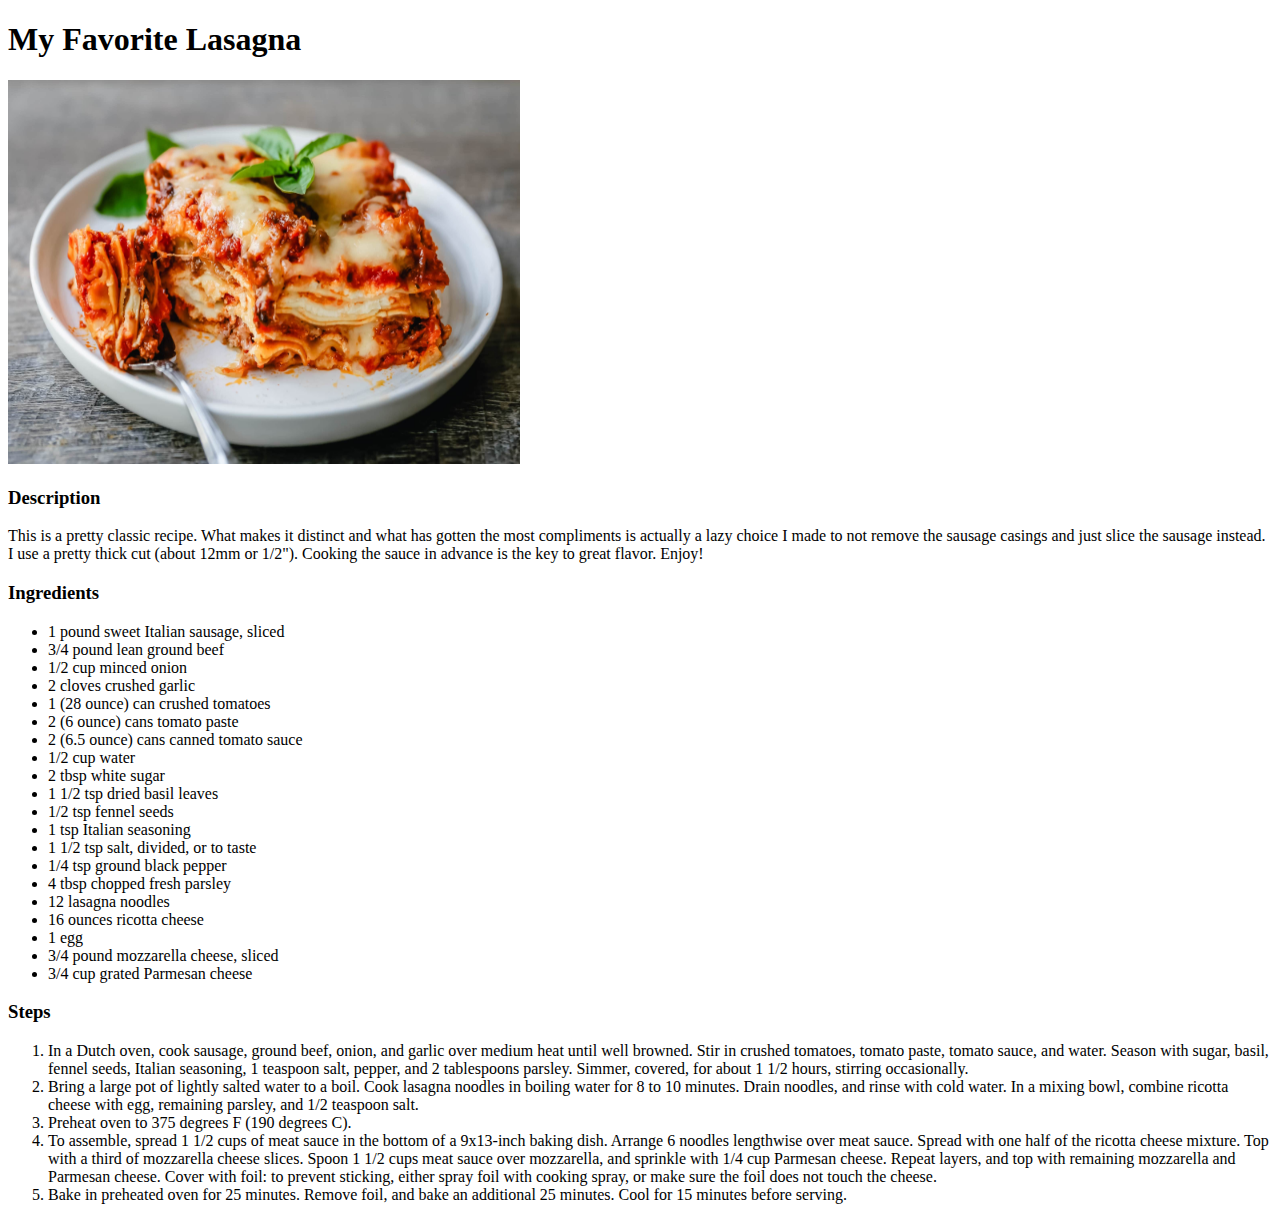
==== recipes/lasagna.html @ b22b0edd "lasagna page completed. git status" ====
<!DOCTYPE html>
<html lang="en">
<head>
    <meta charset="UTF-8">
    <title>Lasagna</title>
</head>
<body>
    <h1>My Favorite Lasagna</h1>

    <img src="../images/lasagna.jpg" alt="a slice of lasgana on a plate" width="512px" height="384px">

    <h3>Description</h3>

    <p>
        This is a pretty classic recipe. What makes it distinct and what has gotten the most compliments is
        actually a lazy choice I made to not remove the sausage casings and just slice the sausage instead.
        I use a pretty thick cut (about 12mm or 1/2"). Cooking the sauce in advance is the key to great flavor. Enjoy!
    </p>

    <h3>Ingredients</h3>

    <ul>
        <li>1 pound sweet Italian sausage, sliced</li>
        <li>3/4 pound lean ground beef</li>
        <li>1/2 cup minced onion</li>
        <li>2 cloves crushed garlic</li>
        <li>1 (28 ounce) can crushed tomatoes</li>
        <li>2 (6 ounce) cans tomato paste</li>
        <li>2 (6.5 ounce) cans canned tomato sauce</li>
        <li>1/2 cup water</li>
        <li>2 tbsp white sugar</li>
        <li>1 1/2 tsp dried basil leaves</li>
        <li>1/2 tsp fennel seeds</li>
        <li>1 tsp Italian seasoning</li>
        <li>1 1/2 tsp salt, divided, or to taste</li>
        <li>1/4 tsp ground black pepper</li>
        <li>4 tbsp chopped fresh parsley</li>
        <li>12 lasagna noodles</li>
        <li>16 ounces ricotta cheese</li>
        <li>1 egg</li>
        <li>3/4 pound mozzarella cheese, sliced</li>
        <li>3/4 cup grated Parmesan cheese</li>
    </ul>

    <h3>Steps</h3>

    <ol>
        <li>In a Dutch oven, cook sausage, ground beef, onion, and garlic over medium heat
            until well browned. Stir in crushed tomatoes, tomato paste, tomato sauce, and
            water. Season with sugar, basil, fennel seeds, Italian seasoning, 1 teaspoon
            salt, pepper, and 2 tablespoons parsley. Simmer, covered, for about 1 1/2
            hours, stirring occasionally.</li>
        <li>Bring a large pot of lightly salted water to a boil. Cook lasagna noodles in
            boiling water for 8 to 10 minutes. Drain noodles, and rinse with cold water.
            In a mixing bowl, combine ricotta cheese with egg, remaining parsley, and
            1/2 teaspoon salt.</li>
        <li>Preheat oven to 375 degrees F (190 degrees C).</li>
        <li>To assemble, spread 1 1/2 cups of meat sauce in the bottom of a 9x13-inch
            baking dish. Arrange 6 noodles lengthwise over meat sauce. Spread with
            one half of the ricotta cheese mixture. Top with a third of mozzarella
            cheese slices. Spoon 1 1/2 cups meat sauce over mozzarella, and
            sprinkle with 1/4 cup Parmesan cheese. Repeat layers, and top with
            remaining mozzarella and Parmesan cheese. Cover with foil: to prevent
            sticking, either spray foil with cooking spray, or make sure the foil
            does not touch the cheese.</li>
        <li>Bake in preheated oven for 25 minutes. Remove foil, and bake an additional
            25 minutes. Cool for 15 minutes before serving.</li>
    </ol>
</body>
</html>
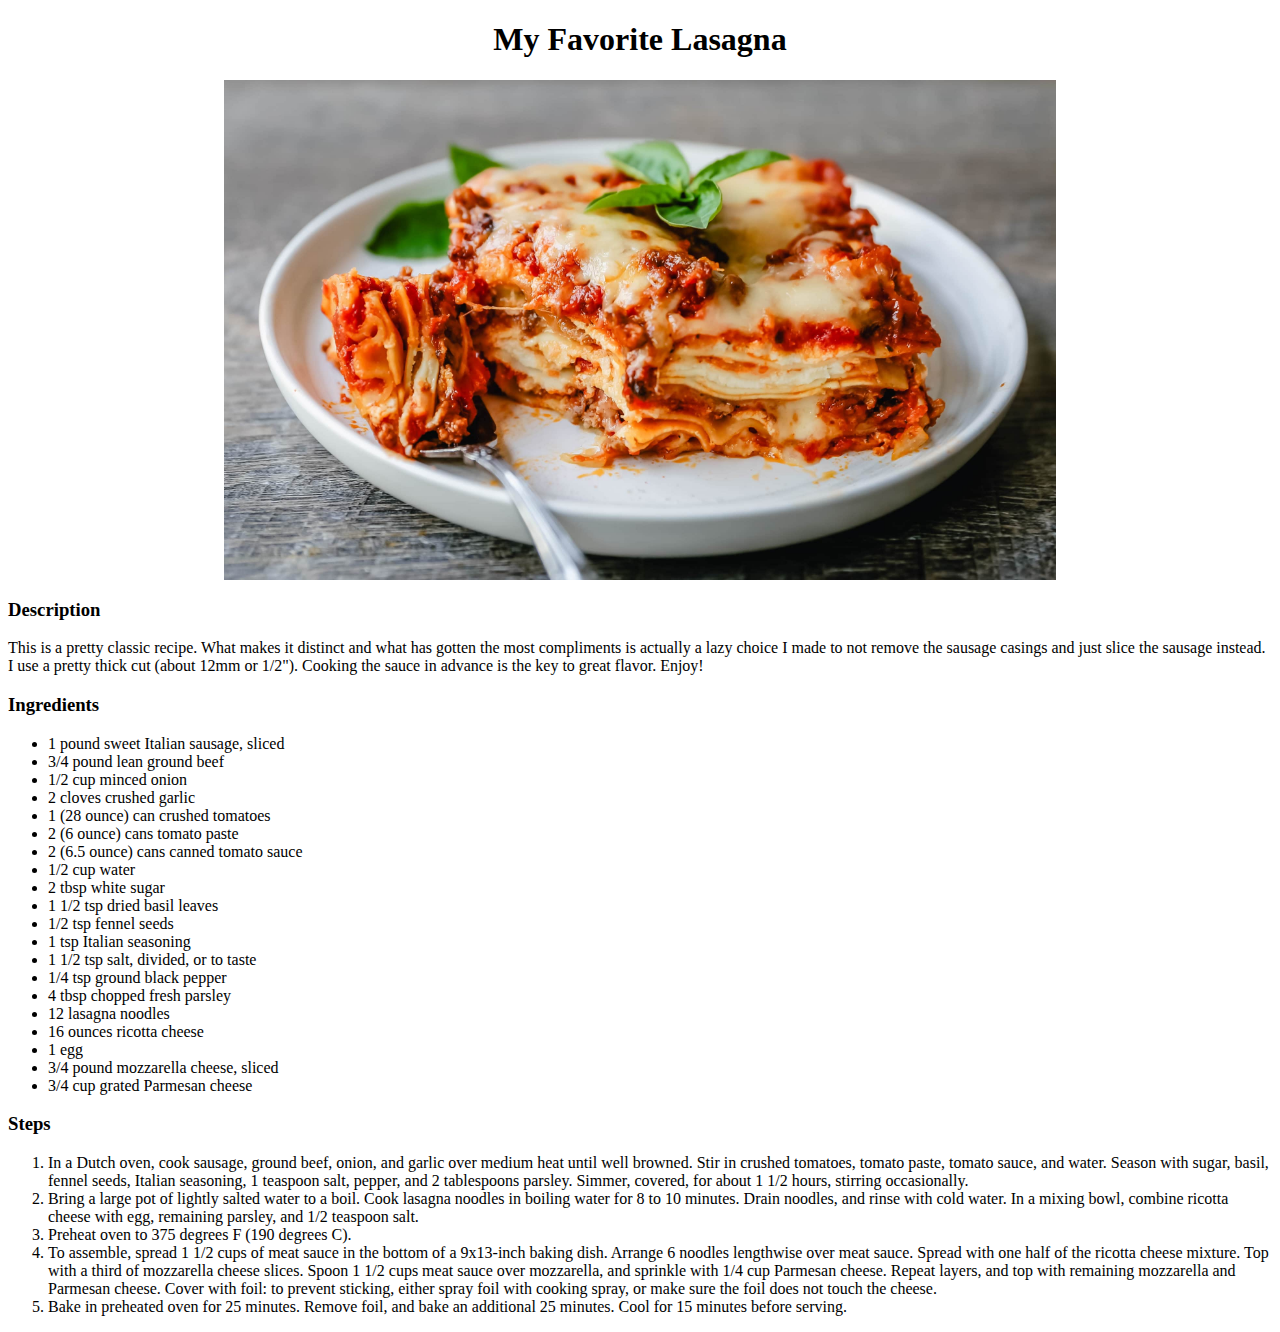
==== commit 1a42869f: "linked css file and started centering elements" ====
--- a/recipes/lasagna.html
+++ b/recipes/lasagna.html
@@ -3,11 +3,12 @@
 <head>
     <meta charset="UTF-8">
     <title>Lasagna</title>
+    <link rel="stylesheet" href="../styles/style.css">
 </head>
 <body>
-    <h1>My Favorite Lasagna</h1>
+    <h1 class="center">My Favorite Lasagna</h1>
 
-    <img src="../images/lasagna.jpg" alt="a slice of lasgana on a plate" width="512px" height="384px">
+    <img class="center" src="../images/lasagna.jpg" alt="a slice of lasgana on a plate" width="512px" height="384px">
 
     <h3>Description</h3>
 
--- a/styles/style.css
+++ b/styles/style.css
@@ -0,0 +1,14 @@
+/* style.css */
+
+h1 {
+    text-align: center;
+}
+img {
+    height: 500px;
+    width:auto;
+}
+.center {
+        display: block;
+        margin-left: auto;
+        margin-right: auto;
+      }